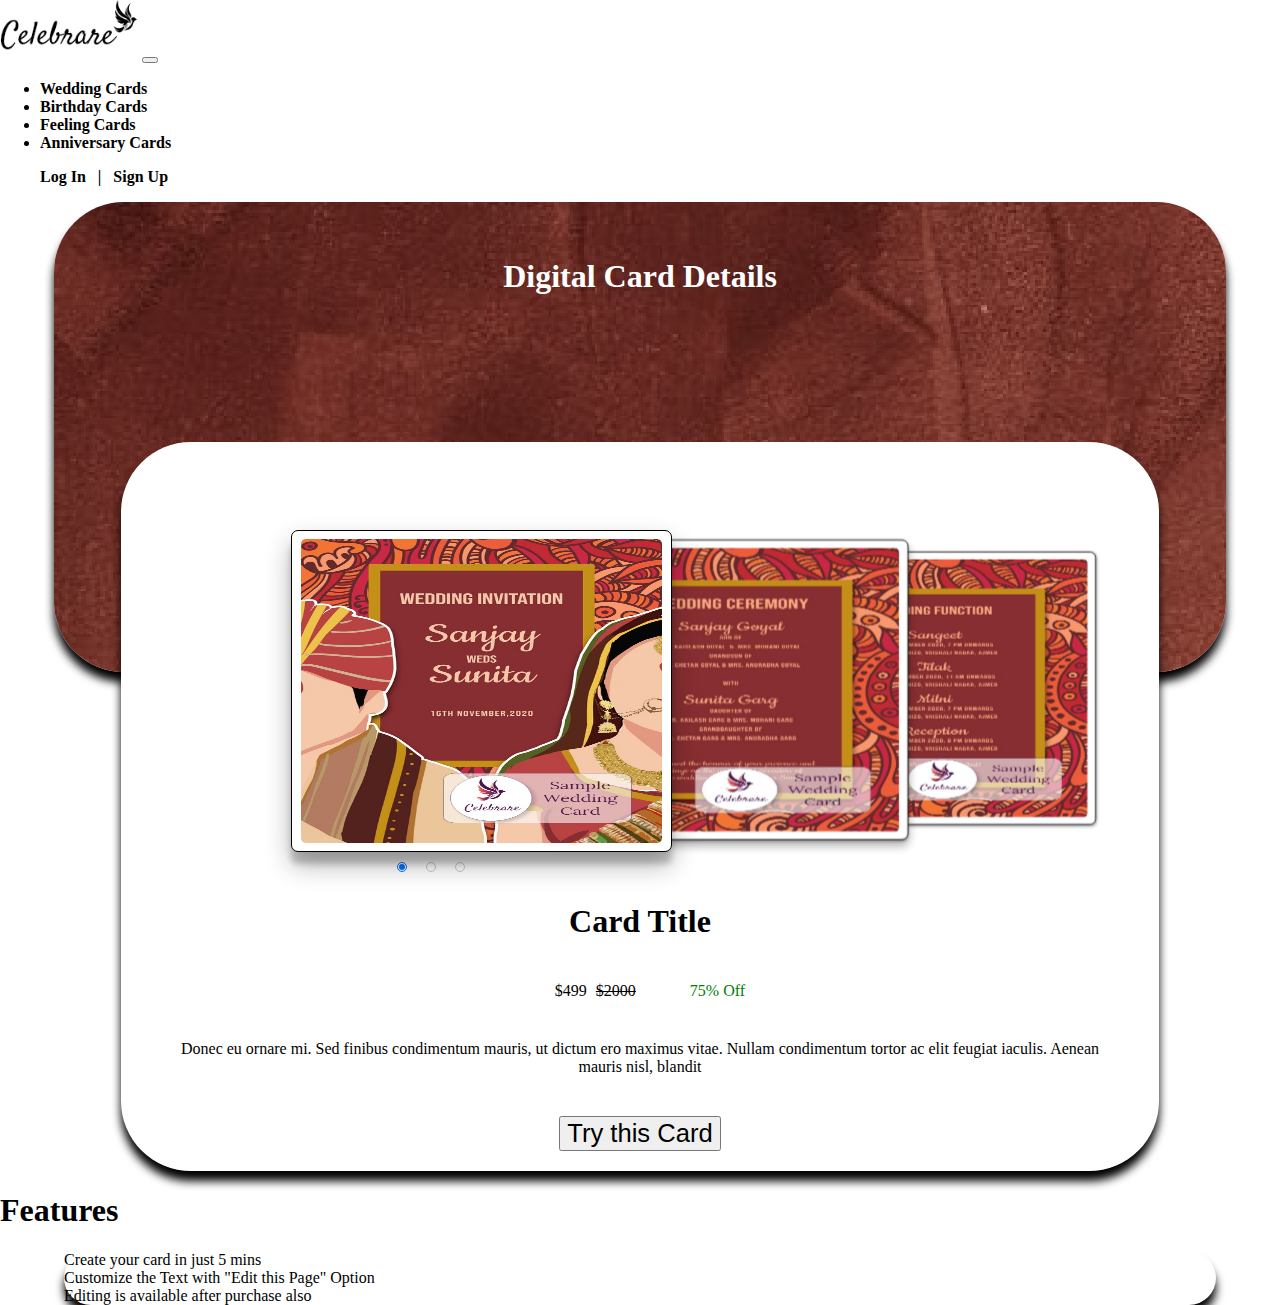
==== index.html @ 5d88cda5 "initial commit" ====
<!DOCTYPE html>
<html lang="en">
<head>
    <meta charset="UTF-8">
    <meta http-equiv="X-UA-Compatible" content="IE=edge">
    <meta name="viewport" content="width=device-width, initial-scale=1.0">
    <!-- <link rel="preconnect" href="https://fonts.googleapis.com"> -->
    <!-- <link rel="preconnect" href="https://fonts.gstatic.com" crossorigin> -->
    <!-- <link href="https://fonts.googleapis.com/css2?family=Playfair+Display:ital@1&display=swap" rel="stylesheet"> -->
    
    <link href="https://cdn.jsdelivr.net/npm/bootstrap@5.2.0-beta1/dist/css/bootstrap.min.css" rel="stylesheet" integrity="sha384-0evHe/X+R7YkIZDRvuzKMRqM+OrBnVFBL6DOitfPri4tjfHxaWutUpFmBp4vmVor" crossorigin="anonymous">
    <link rel="stylesheet" href="./css/index.css">

    <style>
      @import url('https://fonts.googleapis.com/css2?family=Playfair+Display:ital@1&display=swap');
    </style>

    <title>Document</title>
</head>
<body>

    <nav class="navbar navbar-expand-lg bg-white px-5 top-navbar">
        <div class="container-fluid">
          <a class="navbar-brand" href="#"><img class="img-fluid mx-5" id="logo-img" src="./assets/Logo.png"></a>
          <button class="navbar-toggler" type="button" data-toggle="collapse" data-target="#navbarSupportedContent" aria-controls="navbarSupportedContent" aria-expanded="false" aria-label="Toggle navigation">
            <span class="navbar-toggler-icon"></span>
          </button>
          <div class="collapse navbar-collapse" id="navbarSupportedContent">
            <ul class="navbar-nav me-auto mb-2 mb-lg-0">
              <li class="nav-item mx-5">
                <a class="nav-link text-dark" href="#">Wedding Cards</a>
              </li>
              <li class="nav-item mx-5">
                <a class="nav-link text-dark" href="#">Birthday Cards</a>
              </li>
              <li class="nav-item mx-5">
                <a class="nav-link text-dark" href="#">Feeling Cards</a>
              </li>
              <li class="nav-item mx-5">
                <a class="nav-link text-dark" href="#">Anniversary Cards</a>
              </li>
            </ul>
            <ul class="d-flex" >
              <a href="#">Log In </a>
              <span> &nbsp | &nbsp </span>
              <a href="#"> Sign Up </a>
            </ul>
          </div>
        </div>
      </nav>

      <div class="container" id="back-cont">
        <h1 id="heading">Digital Card Details</h1>
      </div>

      <div class="row container" id="main">
        <div class="col-md-8">
          <section id="slider">
            <input type="radio" name="slider" id="s1" checked>
            <input type="radio" name="slider" id="s2">
            <input type="radio" name="slider" id="s3">
          
            <label for="s1" id="slide1"><img src="./assets/Page1.jpg" alt=""></label>
            <label for="s2" id="slide2"><img src="./assets/Page2.jpg" alt=""></label>
            <label for="s3" id="slide3"><img src="./assets/Page3.jpg" alt=""></label>
          </section>
        </div>

        <div class="col-md-4" id="card-container">
          <div>
            <button type="button" class="btn btn-dark btn-lg" id="mobile-card-button">Try this Card</button>
          </div>
          <div id="card-title"><h1>Card Title</h1></div>
          <div class="d-flex" id="card-price">
            <span class="display-6 price-main">$499</span>
            <span class="price-deleted">$2000</span>
            <span class="display-6 price-offer">75% Off</span>
          </div>
          <div id="card-description">
            Donec eu ornare mi. Sed finibus condimentum mauris, ut dictum ero maximus vitae. Nullam condimentum tortor ac elit feugiat
            iaculis. Aenean mauris nisl, blandit
          </div>
          <div>
            <button type="button" class="btn btn-dark btn-lg" id="card-button">Try this Card</button>
          </div>
        </div>
      </div>

      <div class="container mt-5">
        <h1 class="text-center">Features</h1>
        <div class="row text-center" id="features">
          <div class="col-md-4 h3">Create your card in just 5 mins</div>
          <div class="col-md-4 h3">Customize the Text with "Edit this Page" Option</div>
          <div class="col-md-4 h3">Editing is available after purchase also</div>
        </div>
      </div>

    <script src="https://cdn.jsdelivr.net/npm/bootstrap@5.2.0-beta1/dist/js/bootstrap.bundle.min.js" integrity="sha384-pprn3073KE6tl6bjs2QrFaJGz5/SUsLqktiwsUTF55Jfv3qYSDhgCecCxMW52nD2" crossorigin="anonymous"></script>
</body>
</html>
---- css/index.css ----
body {
  font-family: 'Plaifair Display',serif;
  margin: 0;
  background: white;
  user-select: none;
}

#logo-img{
  height: 60px;
}

.top-navbar{
  font-weight: bold;
  margin-bottom: 10px;
}

#back-cont{
  border-radius: 70px;
  background-image: url('../assets/Background.jpg');
  background-repeat: no-repeat;
  margin: auto;
  height: 50vh;
  width: 90%;
  box-shadow: 0px 10px 10px black;
  padding: 10px;
}
#heading{
  text-align: center;
  padding-top: 25px;
  /* position: absolute; */
  /* top: 20%; */
  /* left: 50%; */
  color: white;
  /* transform: translate(-50%, -50%); */
}

#main{
  background-color: white;
  height: auto;
  margin: auto;
  margin-top: -230px;
  width: 78%;
  border-radius: 70px;
  padding: 20px;
  /* border: 5px solid black; */
  box-shadow: 0px 10px 10px black;
}


#slider {
  position: relative;
  width: 38%;
  height: 25vw;
  margin: 50px 0px 50px 150px;
  perspective: 1400px;
  transform-style: preserve-3d;
}

input[type=radio] {
  position: relative;
  top: 108%;
  left: 50%;
  width: 10px;
  height: 10px;
  margin: 0 15px 0 0;
  opacity: 0.4;
  transform: translateX(-83px);
  cursor: pointer;
}


input[type=radio]:nth-child(3) {
  margin-right: 0px;
}

input[type=radio]:checked {
  opacity: 1;
}

#slider label{
  background-color: white;
  border: 1px solid black;
  border-radius: 7px;
  position: absolute;
  width: 100%;
  height: 100%;
  cursor: pointer;
  display: flex;
  align-items: center;
  justify-content: center;
  transition: transform 400ms ease;
}

/* #slider div, */
#slider label img {
  position: absolute;
  width: 95%;
  height: 95%;
  border-radius: 5px;
  /* left:0; */
  /* right: 0; */
  cursor: pointer;
  display: flex;
  align-items: center;
  justify-content: center;
  transition: transform 400ms ease;
  
}

/* Slider Functionality */
/* Active Slide */
#s1:checked ~ #slide1,
 #s2:checked ~ #slide2,
  #s3:checked ~ #slide3 {
  box-shadow: 0 13px 26px rgba(0,0,0, 0.3), 0 12px 6px rgba(0,0,0, 0.2);
  transform: translate3d(0%, 0, 0px);
}

/* Next Slide */
#s1:checked ~ #slide2,
 #s2:checked ~ #slide3,
  #s3:checked ~ #slide1 {
  box-shadow: 0 6px 10px rgba(0,0,0, 0.3), 0 2px 2px rgba(0,0,0, 0.2);
  transform: translate3d(70%, 0, -100px);
}


/* Next to Next Slide */
#s1:checked ~ #slide3,
 #s2:checked ~ #slide1,
  #s3:checked ~ #slide2 {
  box-shadow: 0 1px 4px rgba(0,0,0, 0.4);
  transform: translate3d(140%, 0, -250px);
}

/* Previous Slide */
  #s2:checked ~ #slide1,
  #s3:checked ~ #slide2 {
  box-shadow: 0 6px 10px rgba(0,0,0, 0.3), 0 2px 2px rgba(0,0,0, 0.2);
  transform: translate3d(-40%, 0, -100px);
} 

/* Previous to Previous Slide */
#s3:checked ~ #slide1 {
  box-shadow: 0 1px 4px rgba(0,0,0, 0.4);
  transform: translate3d(-80%, 0, -250px);
}

#card-container{
  font-family: 'Plaifair Display ',serif;
  display: flex;
  flex-direction: column;
  align-items: center;
  justify-content: center;
}
#mobile-card-button{
  display: none;
}
#card-title{
  margin-bottom: 20px;
}
#card-description{
  text-align: center;
  justify-content: center;
  align-items: center;
  padding: 40px;
}

.price-main{
  /* font-size: 20px; */
  margin-left: 20px;
  margin-right: 5px;
}
.price-deleted{
  text-decoration: line-through;
}
.price-offer{
  margin-left: 50px;
  color: green;
}
#card-button{
  font-size: 2vw;
}

#features{
  background-color: white;
  height: auto;
  margin: auto;
  width: 90%;
  border-radius: 70px;
  /* border: 5px solid black; */
  box-shadow: 0px 10px 10px black;

}

a{
  text-decoration: none;
  color: black;
}


@media only screen 
and (min-device-width : 320px) 
and (max-device-width : 480px) {
  #back-cont{
    border-radius: 20px;
    width: 95%;
    height: 25vh;
    margin: auto;
  }

  #main{
    background-color: white;
    height: auto;
    margin: auto;
    margin-top: -70px;
    width: 85%;
    border-radius: 20px;
    /* border: 5px solid black; */
    box-shadow: 0px 10px 10px black;
  }

  #slider {
    position: relative;
    width: 100%;
    height: 90vw;
    margin: auto;
    /* margin: 50px 0px 50px 150px; */
    perspective: 1400px;
    transform-style: preserve-3d;
  }
  #mobile-card-button{
    margin-top: 70px;
    padding: 10px;
    width: 200px;
    border-radius: 30px;
    display: block;
  }
  #card-title{
    margin: 0px;
    padding: 0px;
    margin-top: 10px;
    text-align: center;
    /* margin-bottom: 20px; */
  }
  #card-description{
    text-align: center;
    padding: 20px;
    /* justify-content: center;
    align-items: center;
    padding: 40px; */
  }
  #card-price{
    display: flex;
  }
  .price-main{
    font-size: large;
    margin-left: 30px;
    margin-right: 5px;
  }
  .price-deleted{
    text-decoration: line-through;
  }
  .price-offer{
    font-size: large;
    margin-left: 50px;
    color: green;
  }
  #card-button{
    display: none;
  }
}
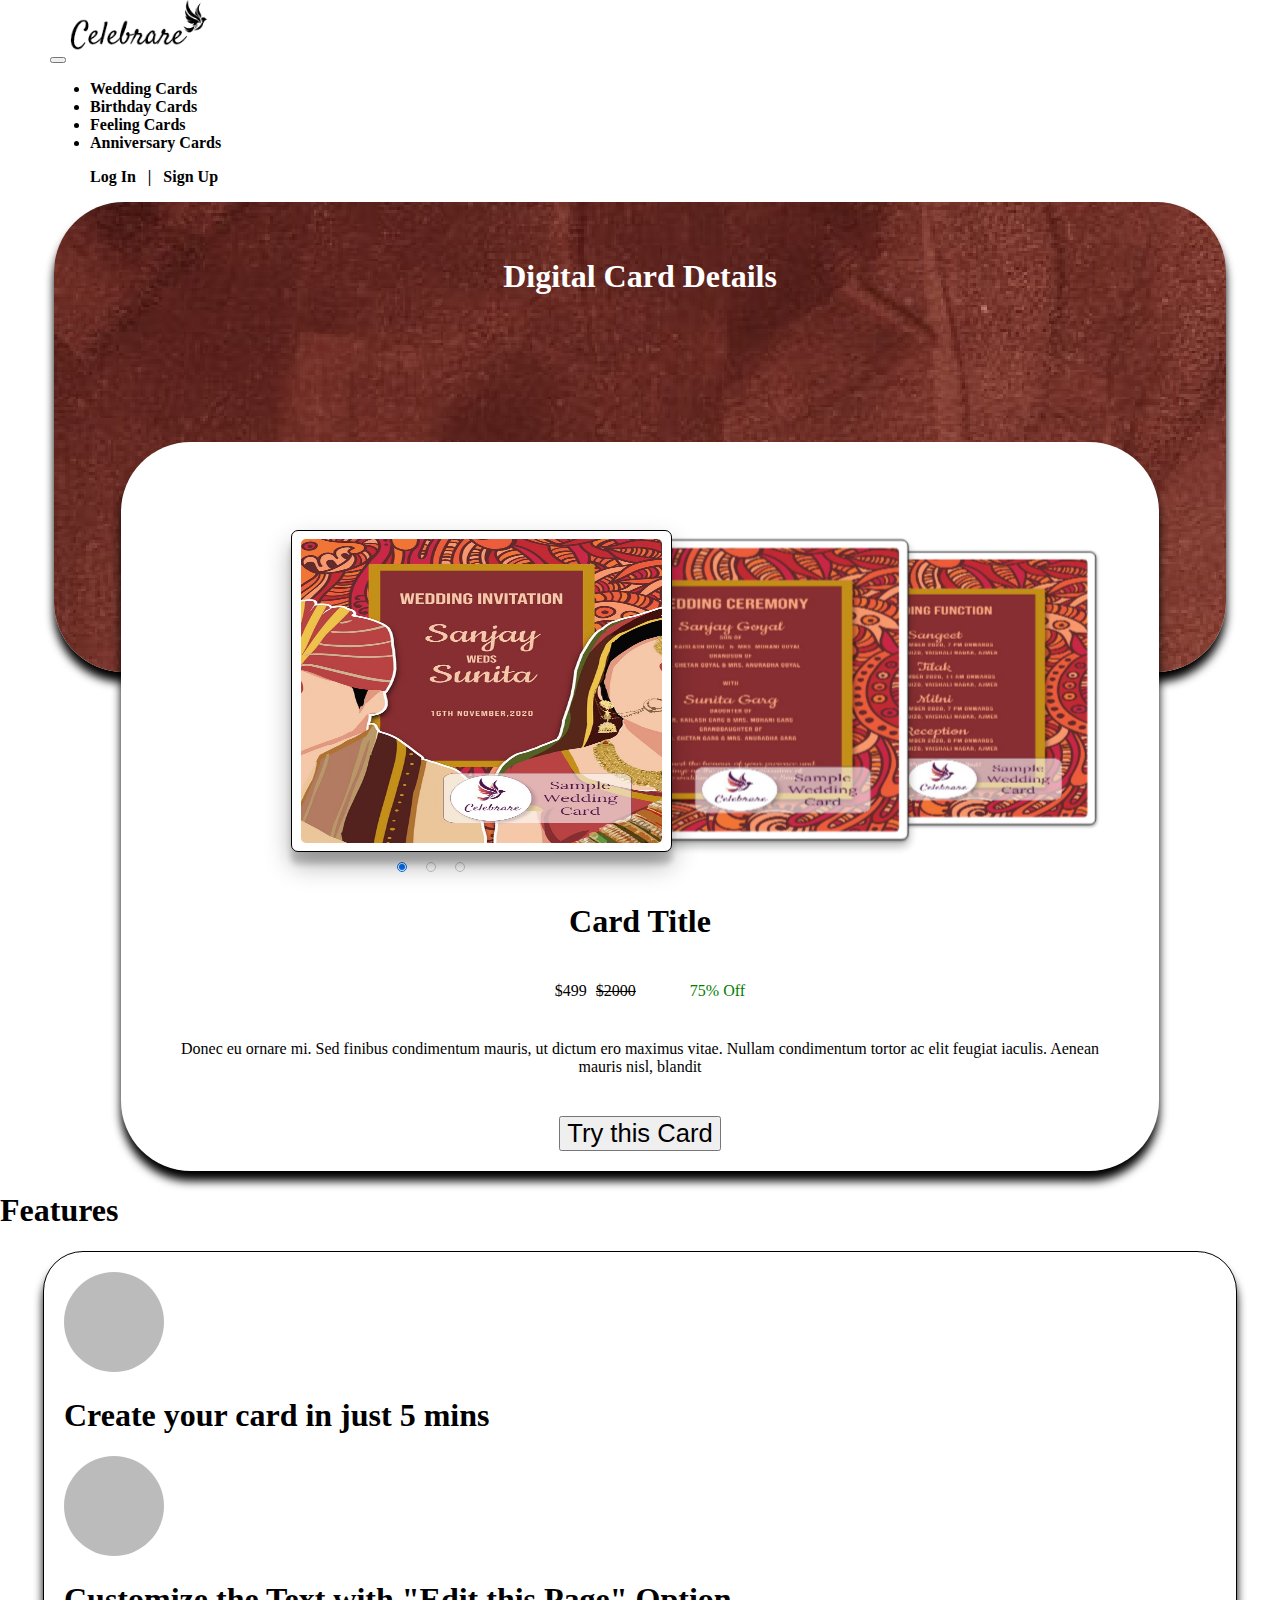
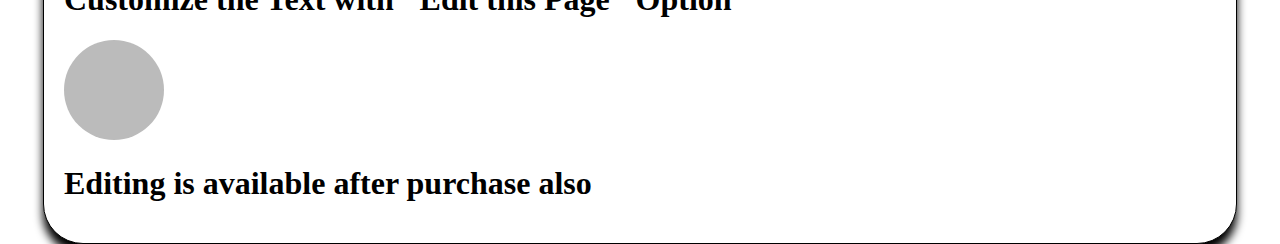
==== commit c2a72e28: "features add" ====
--- a/index.html
+++ b/index.html
@@ -19,12 +19,12 @@
 </head>
 <body>
 
-    <nav class="navbar navbar-expand-lg bg-white px-5 top-navbar">
+    <nav class="navbar navbar-expand-lg bg-white top-navbar">
         <div class="container-fluid">
-          <a class="navbar-brand" href="#"><img class="img-fluid mx-5" id="logo-img" src="./assets/Logo.png"></a>
           <button class="navbar-toggler" type="button" data-toggle="collapse" data-target="#navbarSupportedContent" aria-controls="navbarSupportedContent" aria-expanded="false" aria-label="Toggle navigation">
             <span class="navbar-toggler-icon"></span>
           </button>
+          <a class="navbar-brand" href="#"><img class="img-fluid mx-2" id="logo-img" src="./assets/Logo.png"></a>
           <div class="collapse navbar-collapse" id="navbarSupportedContent">
             <ul class="navbar-nav me-auto mb-2 mb-lg-0">
               <li class="nav-item mx-5">
@@ -87,14 +87,24 @@
       </div>
 
       <div class="container mt-5">
-        <h1 class="text-center">Features</h1>
-        <div class="row text-center" id="features">
-          <div class="col-md-4 h3">Create your card in just 5 mins</div>
-          <div class="col-md-4 h3">Customize the Text with "Edit this Page" Option</div>
-          <div class="col-md-4 h3">Editing is available after purchase also</div>
+        <h1 class="text-center mb-3">Features</h1>
+        <div class="row text-justify" id="features">
+          <div class="col-md-4 p-3 features-data">
+            <span class="dot"></span>
+            <h1 class="h4">Create your card in just 5 mins</h1>
+          </div>
+          <div class="col-md-4 p-3 features-data">
+            <span class="dot"></span>
+            <h1 class="h4">Customize the Text with "Edit this Page" Option</h1>
+          </div>
+          <div class="col-md-4 p-3 features-data">
+            <span class="dot"></span>
+            <h1 class="h4">Editing is available after purchase also</h1>
+          </div>
         </div>
       </div>
 
-    <script src="https://cdn.jsdelivr.net/npm/bootstrap@5.2.0-beta1/dist/js/bootstrap.bundle.min.js" integrity="sha384-pprn3073KE6tl6bjs2QrFaJGz5/SUsLqktiwsUTF55Jfv3qYSDhgCecCxMW52nD2" crossorigin="anonymous"></script>
+      <script src="https://code.jquery.com/jquery-3.5.1.slim.min.js" integrity="sha384-DfXdz2htPH0lsSSs5nCTpuj/zy4C+OGpamoFVy38MVBnE+IbbVYUew+OrCXaRkfj" crossorigin="anonymous"></script>
+      <script src="https://cdn.jsdelivr.net/npm/bootstrap@4.5.3/dist/js/bootstrap.bundle.min.js" integrity="sha384-ho+j7jyWK8fNQe+A12Hb8AhRq26LrZ/JpcUGGOn+Y7RsweNrtN/tE3MoK7ZeZDyx" crossorigin="anonymous"></script>
 </body>
 </html>--- a/css/index.css
+++ b/css/index.css
@@ -10,6 +10,8 @@
 }
 
 .top-navbar{
+  padding-left: 50px;
+  padding-right: 50px;
   font-weight: bold;
   margin-bottom: 10px;
 }
@@ -183,14 +185,22 @@
 }
 
 #features{
+  font-family: 'Plaifair Display',serif;
   background-color: white;
   height: auto;
   margin: auto;
   width: 90%;
-  border-radius: 70px;
-  /* border: 5px solid black; */
+  border-radius: 40px;
+  border: 1px solid black;
   box-shadow: 0px 10px 10px black;
-
+  padding: 20px;
+}
+.dot {
+  height: 100px;
+  width: 100px;
+  background-color: #bbb;
+  border-radius: 50%;
+  display: inline-block;
 }
 
 a{
@@ -202,6 +212,18 @@
 @media only screen 
 and (min-device-width : 320px) 
 and (max-device-width : 480px) {
+  .top-navbar{
+    padding-left: 0px;
+    padding-right: 120px;
+    font-weight: bold;
+    margin-bottom: 15px;
+    box-shadow: 0px 5px 10px black;
+
+  }
+  #logo-img{
+    height: 40px;
+  }
+  
   #back-cont{
     border-radius: 20px;
     width: 95%;
@@ -211,6 +233,7 @@
 
   #main{
     background-color: white;
+    overflow: hidden;
     height: auto;
     margin: auto;
     margin-top: -70px;
@@ -222,11 +245,12 @@
 
   #slider {
     position: relative;
+    /* overflow: hidden; */
     width: 100%;
     height: 90vw;
     margin: auto;
     /* margin: 50px 0px 50px 150px; */
-    perspective: 1400px;
+    /* perspective: 1400px; */
     transform-style: preserve-3d;
   }
   #mobile-card-button{
@@ -269,4 +293,20 @@
   #card-button{
     display: none;
   }
+  #features{
+    border-radius: 10px;
+    padding: 0px;
+  }
+  .features-data{
+    display: flex;
+    align-items: center;
+  }
+  .dot {
+    height: 70px;
+    width: 70px;
+    background-color: #bbb;
+    border-radius: 50%;
+    display: inline-block;
+    margin-right: 20px;
+  }
 }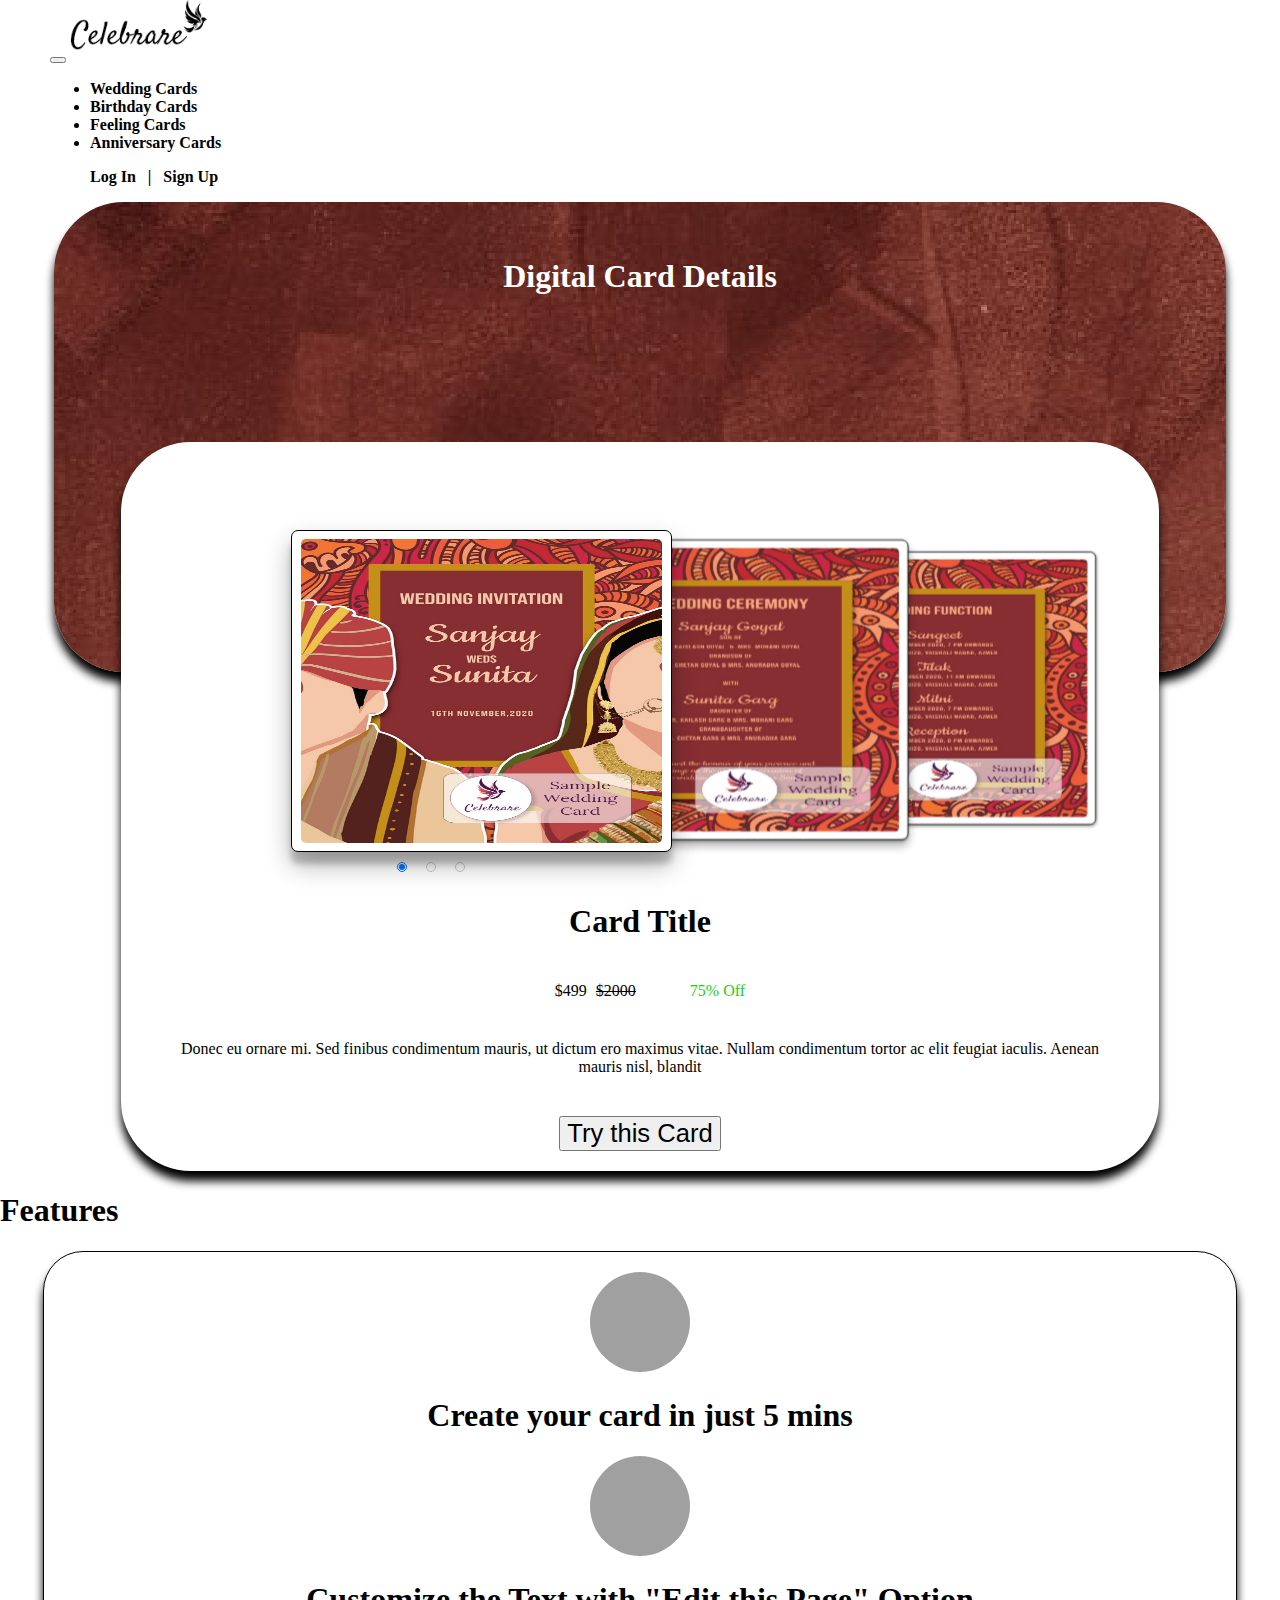
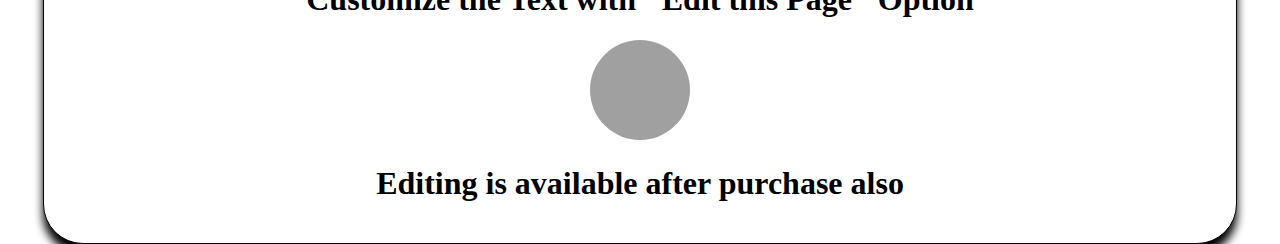
==== commit 1e7fcf93: "build" ====
--- a/index.html
+++ b/index.html
@@ -4,21 +4,19 @@
     <meta charset="UTF-8">
     <meta http-equiv="X-UA-Compatible" content="IE=edge">
     <meta name="viewport" content="width=device-width, initial-scale=1.0">
-    <!-- <link rel="preconnect" href="https://fonts.googleapis.com"> -->
-    <!-- <link rel="preconnect" href="https://fonts.gstatic.com" crossorigin> -->
-    <!-- <link href="https://fonts.googleapis.com/css2?family=Playfair+Display:ital@1&display=swap" rel="stylesheet"> -->
-    
+    <!-- Bootstrap CSS -->
     <link href="https://cdn.jsdelivr.net/npm/bootstrap@5.2.0-beta1/dist/css/bootstrap.min.css" rel="stylesheet" integrity="sha384-0evHe/X+R7YkIZDRvuzKMRqM+OrBnVFBL6DOitfPri4tjfHxaWutUpFmBp4vmVor" crossorigin="anonymous">
+    <!-- Custom CSS -->
     <link rel="stylesheet" href="./css/index.css">
 
     <style>
       @import url('https://fonts.googleapis.com/css2?family=Playfair+Display:ital@1&display=swap');
     </style>
 
-    <title>Document</title>
+    <title>Home</title>
 </head>
 <body>
-
+    <!-- Top Navbar -->
     <nav class="navbar navbar-expand-lg bg-white top-navbar">
         <div class="container-fluid">
           <button class="navbar-toggler" type="button" data-toggle="collapse" data-target="#navbarSupportedContent" aria-controls="navbarSupportedContent" aria-expanded="false" aria-label="Toggle navigation">
@@ -48,11 +46,13 @@
           </div>
         </div>
       </nav>
-
+      
+      <!-- Background Img -->
       <div class="container" id="back-cont">
         <h1 id="heading">Digital Card Details</h1>
       </div>
 
+      <!-- Main Div with Carousel and info  -->
       <div class="row container" id="main">
         <div class="col-md-8">
           <section id="slider">
@@ -86,6 +86,7 @@
         </div>
       </div>
 
+      <!-- Features Section -->
       <div class="container mt-5">
         <h1 class="text-center mb-3">Features</h1>
         <div class="row text-justify" id="features">
--- a/css/index.css
+++ b/css/index.css
@@ -5,6 +5,7 @@
   user-select: none;
 }
 
+/* Navbar Section */
 #logo-img{
   height: 60px;
 }
@@ -16,6 +17,7 @@
   margin-bottom: 10px;
 }
 
+/* Background Image Section */
 #back-cont{
   border-radius: 70px;
   background-image: url('../assets/Background.jpg');
@@ -29,13 +31,10 @@
 #heading{
   text-align: center;
   padding-top: 25px;
-  /* position: absolute; */
-  /* top: 20%; */
-  /* left: 50%; */
   color: white;
-  /* transform: translate(-50%, -50%); */
-}
-
+}
+
+/* Main Section with Carousel and Info */
 #main{
   background-color: white;
   height: auto;
@@ -44,10 +43,8 @@
   width: 78%;
   border-radius: 70px;
   padding: 20px;
-  /* border: 5px solid black; */
   box-shadow: 0px 10px 10px black;
 }
-
 
 #slider {
   position: relative;
@@ -70,7 +67,6 @@
   cursor: pointer;
 }
 
-
 input[type=radio]:nth-child(3) {
   margin-right: 0px;
 }
@@ -93,14 +89,11 @@
   transition: transform 400ms ease;
 }
 
-/* #slider div, */
 #slider label img {
   position: absolute;
   width: 95%;
   height: 95%;
   border-radius: 5px;
-  /* left:0; */
-  /* right: 0; */
   cursor: pointer;
   display: flex;
   align-items: center;
@@ -126,7 +119,6 @@
   transform: translate3d(70%, 0, -100px);
 }
 
-
 /* Next to Next Slide */
 #s1:checked ~ #slide3,
  #s2:checked ~ #slide1,
@@ -169,7 +161,6 @@
 }
 
 .price-main{
-  /* font-size: 20px; */
   margin-left: 20px;
   margin-right: 5px;
 }
@@ -178,7 +169,7 @@
 }
 .price-offer{
   margin-left: 50px;
-  color: green;
+  color: rgb(24, 208, 24);
 }
 #card-button{
   font-size: 2vw;
@@ -195,14 +186,18 @@
   box-shadow: 0px 10px 10px black;
   padding: 20px;
 }
+.features-data{
+  text-align: center;
+}
 .dot {
   height: 100px;
   width: 100px;
-  background-color: #bbb;
+  background-color: rgba(0, 0, 0, 0.372);
   border-radius: 50%;
   display: inline-block;
 }
 
+/* Global Selector */
 a{
   text-decoration: none;
   color: black;
@@ -218,7 +213,6 @@
     font-weight: bold;
     margin-bottom: 15px;
     box-shadow: 0px 5px 10px black;
-
   }
   #logo-img{
     height: 40px;
@@ -239,18 +233,14 @@
     margin-top: -70px;
     width: 85%;
     border-radius: 20px;
-    /* border: 5px solid black; */
     box-shadow: 0px 10px 10px black;
   }
 
   #slider {
     position: relative;
-    /* overflow: hidden; */
     width: 100%;
     height: 90vw;
     margin: auto;
-    /* margin: 50px 0px 50px 150px; */
-    /* perspective: 1400px; */
     transform-style: preserve-3d;
   }
   #mobile-card-button{
@@ -265,14 +255,10 @@
     padding: 0px;
     margin-top: 10px;
     text-align: center;
-    /* margin-bottom: 20px; */
   }
   #card-description{
     text-align: center;
     padding: 20px;
-    /* justify-content: center;
-    align-items: center;
-    padding: 40px; */
   }
   #card-price{
     display: flex;
